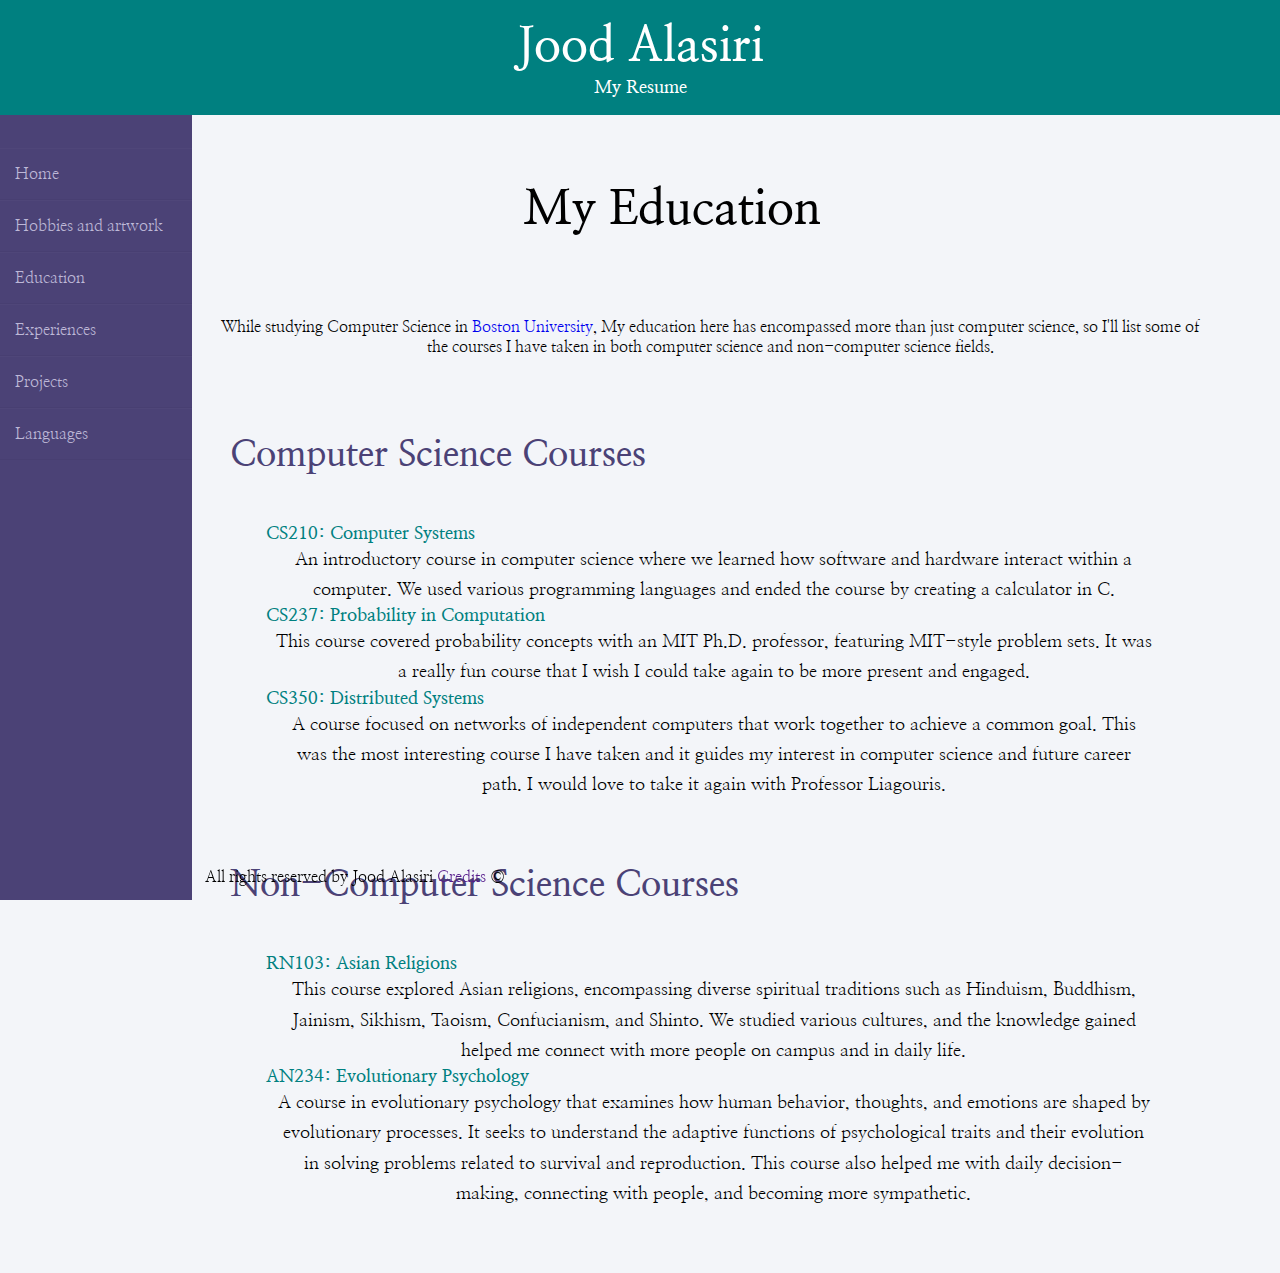
==== ed.html @ ae6a5c79 "mini project 1 complete thank you god i hate css" ====
<!DOCTYPE html>
<html lang="en">
<head>
  <meta charset="UTF-8">
  <title>Jood Alasiri Education</title>
  <link rel="stylesheet" type="text/css" href="sm.css">
  <link rel="preconnect" href="https://fonts.googleapis.com">
  <link rel="preconnect" href="https://fonts.gstatic.com" crossorigin>
  <link href="https://fonts.googleapis.com/css2?family=Nanum+Myeongjo:wght@400;700;800&display=swap" rel="stylesheet">
</head>
<body>



</body>



<main>

  <div class="banner">
    <div class="banner-content">
      <h1>Jood Alasiri</h1>
      <h4>My Resume</h4>
    </div>
  </div>


  <div class="wrappar">
    <nav class="sidebar">

      <br>
      <ul>
        <li><a href="index.html">Home</a></li><!-- done-->
        <li><a href="hobby.html">Hobbies and artwork</a></li><!-- done-->
        <li><a href="ed.html">Education</a></li><!-- done-->
        <li><a href="exp.html">Experiences</a></li><!-- replace with something-->
        <li><a href="proj.html">Projects</a></li><!-- done-->
        <li><a href="lang.html">Languages</a></li><!-- done-->
      </ul>
    </nav>

<div class="ed">
  <h1> My Education</h1>
  <p>
  While studying Computer Science in <a href="https://www.bu.edu">Boston University</a>, My education here has encompassed more than just computer science, so I'll list some of the courses I have taken in both computer science and non-computer science fields.
  </p>


    <div class="eacher">
  <h3>Computer Science Courses</h3>

  <h4>CS210: Computer Systems</h4>
  <p>
    An introductory course in computer science where we learned how software and hardware interact within a computer. We used various programming languages and ended the course by creating a calculator in C.
  </p>

  <h4>CS237: Probability in Computation</h4>
  <p>
    This course covered probability concepts with an MIT Ph.D. professor, featuring MIT-style problem sets. It was a really fun course that I wish I could take again to be more present and engaged.
  </p>


  <h4>CS350: Distributed Systems</h4>
  <p>
    A course focused on networks of independent computers that work together to achieve a common goal. This was the most interesting course I have taken and it guides my interest in computer science and future career path. I would love to take it again with Professor Liagouris.
  </p>


</div>



    <div class = "eacher">
    <h3>Non-Computer Science Courses</h3>

  <h4>RN103: Asian Religions</h4>
  <p>
    This course explored Asian religions, encompassing diverse spiritual traditions such as Hinduism, Buddhism, Jainism, Sikhism, Taoism, Confucianism, and Shinto. We studied various cultures, and the knowledge gained helped me connect with more people on campus and in daily life.
  </p>

  <h4>AN234: Evolutionary Psychology</h4>
  <p class="laster">
    A course in evolutionary psychology that examines how human behavior, thoughts, and emotions are shaped by evolutionary processes. It seeks to understand the adaptive functions of psychological traits and their evolution in solving problems related to survival and reproduction. This course also helped me with daily decision-making, connecting with people, and becoming more sympathetic.
  </p>
  </div>
  </div>
  </div>

  <footer>
    <p>All rights reserved by Jood Alasiri <a href="">Credits</a> &#169;</p>
  </footer>
</main>




</html>
---- sm.css ----
* {
  box-sizing: border-box;
  font-family: "Nanum Myeongjo", serif;
  margin: 0;
  padding: 0;
  list-style: none;
  text-decoration: none;
}



h1{
  font-size: calc(10px + 3vw);
}


.banner {
  background-color: teal;
  max-width: 100%;
  margin: 0 auto;
  height: 60%; /* Set a fixed height */
  position: relative;
  top: 0;
  z-index: 1; /* Ensures it stays above other elements like the sidebar */
}


.banner-content {
  padding: 16px;
  text-align: center;
  color:white;
  font-size: calc(5px + 1vw);
}


body {
  background-color: #f3f5f9;
}


.wrappar {
  display: flex;
  position: relative;
  margin-bottom:5%;

}


.wrappar .sidebar {
  position: fixed;
  width: 15%;
  height: 100%;
  background-color: #4b4276;
  padding-top: 10%;
  top:0;


}

/* Sidebar Heading */
.wrappar .sidebar h1 {
  color: #fff;
  text-transform: uppercase;
  text-align: center;
}

/* Sidebar Links */
.wrappar .sidebar ul li {
  padding: 15px;
  border-bottom: 1px solid rgba(0, 0, 0, 0.03);
  border-top: 1px solid rgba(225, 225, 225, 0.03);
}

.wrappar .sidebar ul li a {
  color: #bdb8d7;
  display: block;
}

/* Main Content */
main {
  height: 100%;
}


.slay {
  display: flex; /* Aligns the image and text side by side */
  gap: 20px; /* Adds space between the image and the text */
  align-items: flex-start; /* Aligns the top of the image and text */
  width: 100%; /* Ensures the container takes the full width of its parent */
  margin-left: 15%;
  margin-top: 5%;
}

.slay img {
  max-width: 40%; /* Set the max width for the image */
  height: auto; /* Ensure the image retains its aspect ratio */
  margin: 0 5%;

}


.intro-text {
  width: 90%;

  line-height: 2;
}



.hobby h1{
  text-align: center;
  margin-top: 5%;
  margin-bottom: 5%;

}
.hobby h3 {
  display: block;
  flex-direction: row;



}


.ed h1{
  text-align: center;
  margin-top: 5%;
  margin-left: 5%;
  margin-bottom: 5%;


}





.ed p{
  margin:6%;
}

.ed p{
  text-align: center;
  margin-left:  17%;

}
.ed .eacher {
  display: block;
  margin : 5% 10% 0% 18%;
  box-sizing: border-box;




}

.ed .eacher h4 {
  color:teal;
  font-size:calc(5px + 1vw);
  margin-left: 4vh;



}

.ed .eacher h3 {

  color:#4b4276;

}
.ed .eacher p {

  margin-left:5vh
}



.eacher{
  display: inline-block;
  margin-bottom: 5%;
  box-sizing: border-box;
  margin-left: 18%;
  margin-top: 5%;

}


.eacher img {
  float: left;  /* Float the image to the left */
  margin-right: 15px;  /* Add some margin to the right of the image */
  margin-bottom: 10px; /* Add some margin to the bottom for spacing */
  max-width: 30%; /* Set a maximum width for the image */

}

.eacher h3 {
  color: teal;
  text-align: left;
  margin-bottom:5vh;
  font-size: calc(10px + 2vw);



}

.eacher p {
  line-height: 1.7;
  font-size: calc(5px + 1vw);
  margin: 0;
}

footer{

  margin:5% 0% 1% 16%;
  bottom:0;
  position: fixed;

}




#proj{
  display:flex;


  flex-direction:column;

  margin-left:45% ;
}

#proj h1{
 margin-bottom:30%;


}

#proj .box{
  margin-right:30%;
}



@media screen and (max-width: 750px) {

  .wrappar {
    flex-direction: column; /*almost died trying to figure this one out </3  */
  }


  .wrappar .sidebar {
    width: 100%;
    height: auto;
    position: relative;
    display: flex;
    justify-content: space-around;
    padding: 10px 0;
    background-color: #4b4276;
  }


  .sidebar ul {
    display: flex;
    justify-content: space-around; /* Space links across the top */
    width: 100%;
  }

  .sidebar ul li {
    padding: 10px;
    border: none; /* Remove borders to look like a top bar */
  }

  .slay {
    margin-left: 0; /* Adjust margin to match new layout */
    margin-top: 20px; /* Adjust margin for spacing */
  }

  .slay img{
    width: 100vw;
  }




  .wrappar .eacher{

    margin-top: 15%;
  }
  .eacher, .ed .eacher{
    margin: 10% auto;
    align-content: center;
    margin: auto 8%;

  }
  .eacher h3, .ed .eacher h4{


    text-align: center;
    font-size: calc(10px + 3vw);
    margin-bottom: 5%;
  }


  .eacher img {
    width: 100%; /* Ensure images take full width of their container */
    max-width: 100%; /* Prevent any overflow issues */
    float: none; /* Disable float on small screens */
    margin: 0; /* Remove any margins that might limit the width */
    margin-bottom:3%;
  }

  .eacher p {

    font-size: calc(5px + 2vw);
    align-content:center;



  }

  .eacher h3{
    margin-top: 15%;

  }



  .ed .eacher h3{

    margin-top: 15%;
  }
  .ed p , .ed .eacher p{

    margin: 0px 3vh;
    font-size: calc(10px + 2vw);
    align-content:center;

  }





  footer {
    text-align: center;
    margin: 0;
    padding: 20px 0;
    width: 100%;
    background-color: #4b4276;
    color: white;
    bottom:0;
    position: relative;
  }

  #proj-footer {
    text-align: center;
    margin: 0;
    padding: 20px 0;
    width: 100%;
    background-color: #4b4276;
    color: white;
    bottom:0;
    position: fixed;
  }


  footer a {
    color: white;
    text-decoration: none;

  }

  footer a:hover {
    text-decoration: underline;



  }

  #proj{

    align-text:center;
  }



  body{

  }

  .buttons{
    text-align: center;
    margin-top: 40vh;


  }

  button{

    border: 1px solid purple;
    background:none;
    padding:10px 20px;
    cursor:pointer;
    margin:10px;

  }

  #power, #add{


    color:purple;

  }


  #clear, #sub{


    color:black;

  }


  #power:hover, #add:hover{
    color:black



  }



  #clear:hover, #sub:hover{
    color:purple;


  }


  button::before{



    content:'';

    position:absolute;
    left:0;
  }

}
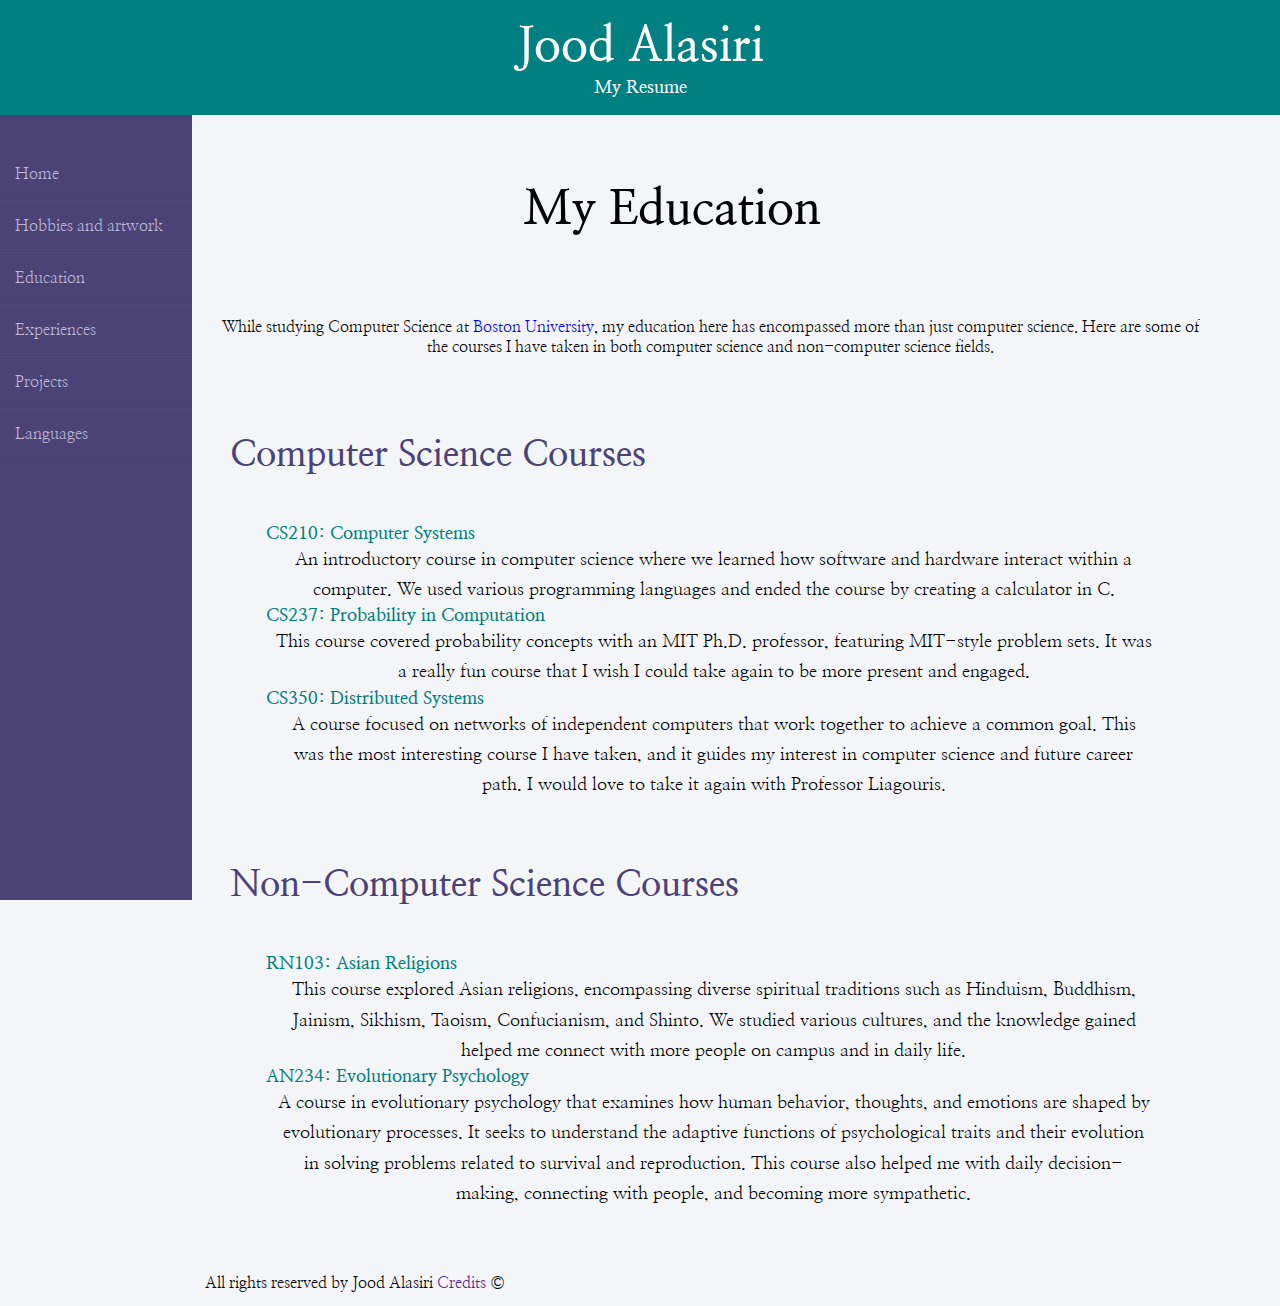
==== commit fc112522: "fixed footer and title, added comments" ====
--- a/ed.html
+++ b/ed.html
@@ -2,22 +2,24 @@
 <html lang="en">
 <head>
   <meta charset="UTF-8">
-  <title>Jood Alasiri Education</title>
+  <title>Education | resume | Jood Alasiri<</title>
+
+  <!-- Link to external CSS file -->
   <link rel="stylesheet" type="text/css" href="sm.css">
+
+  <!-- Preconnect to Google Fonts for faster loading -->
   <link rel="preconnect" href="https://fonts.googleapis.com">
   <link rel="preconnect" href="https://fonts.gstatic.com" crossorigin>
+
+  <!-- Google Fonts link for 'Nanum Myeongjo' font -->
   <link href="https://fonts.googleapis.com/css2?family=Nanum+Myeongjo:wght@400;700;800&display=swap" rel="stylesheet">
 </head>
 <body>
-
-
-
 </body>
-
-
 
 <main>
 
+  <!-- Banner section -->
   <div class="banner">
     <div class="banner-content">
       <h1>Jood Alasiri</h1>
@@ -25,74 +27,70 @@
     </div>
   </div>
 
-
+  <!-- Wrapper section for sidebar and content -->
   <div class="wrappar">
     <nav class="sidebar">
-
       <br>
+      <!-- Sidebar navigation links -->
       <ul>
-        <li><a href="index.html">Home</a></li><!-- done-->
-        <li><a href="hobby.html">Hobbies and artwork</a></li><!-- done-->
-        <li><a href="ed.html">Education</a></li><!-- done-->
-        <li><a href="exp.html">Experiences</a></li><!-- replace with something-->
-        <li><a href="proj.html">Projects</a></li><!-- done-->
-        <li><a href="lang.html">Languages</a></li><!-- done-->
+        <li><a href="index.html">Home</a></li><!-- done -->
+        <li><a href="hobby.html">Hobbies and artwork</a></li><!-- done -->
+        <li><a href="ed.html">Education</a></li><!-- done -->
+        <li><a href="exp.html">Experiences</a></li><!-- replace with something -->
+        <li><a href="proj.html">Projects</a></li><!-- done -->
+        <li><a href="lang.html">Languages</a></li><!-- done -->
       </ul>
     </nav>
 
-<div class="ed">
-  <h1> My Education</h1>
-  <p>
-  While studying Computer Science in <a href="https://www.bu.edu">Boston University</a>, My education here has encompassed more than just computer science, so I'll list some of the courses I have taken in both computer science and non-computer science fields.
-  </p>
+    <!-- Education section -->
+    <div class="ed">
+      <h1>My Education</h1>
+      <p>
+        While studying Computer Science at <a href="https://www.bu.edu">Boston University</a>, my education here has encompassed more than just computer science. Here are some of the courses I have taken in both computer science and non-computer science fields.
+      </p>
 
+      <!-- Computer Science Courses -->
+      <div class="eacher">
+        <h3>Computer Science Courses</h3>
 
-    <div class="eacher">
-  <h3>Computer Science Courses</h3>
+        <h4>CS210: Computer Systems</h4>
+        <p>
+          An introductory course in computer science where we learned how software and hardware interact within a computer. We used various programming languages and ended the course by creating a calculator in C.
+        </p>
 
-  <h4>CS210: Computer Systems</h4>
-  <p>
-    An introductory course in computer science where we learned how software and hardware interact within a computer. We used various programming languages and ended the course by creating a calculator in C.
-  </p>
+        <h4>CS237: Probability in Computation</h4>
+        <p>
+          This course covered probability concepts with an MIT Ph.D. professor, featuring MIT-style problem sets. It was a really fun course that I wish I could take again to be more present and engaged.
+        </p>
 
-  <h4>CS237: Probability in Computation</h4>
-  <p>
-    This course covered probability concepts with an MIT Ph.D. professor, featuring MIT-style problem sets. It was a really fun course that I wish I could take again to be more present and engaged.
-  </p>
+        <h4>CS350: Distributed Systems</h4>
+        <p>
+          A course focused on networks of independent computers that work together to achieve a common goal. This was the most interesting course I have taken, and it guides my interest in computer science and future career path. I would love to take it again with Professor Liagouris.
+        </p>
+      </div>
 
+      <!-- Non-Computer Science Courses -->
+      <div class="eacher">
+        <h3>Non-Computer Science Courses</h3>
 
-  <h4>CS350: Distributed Systems</h4>
-  <p>
-    A course focused on networks of independent computers that work together to achieve a common goal. This was the most interesting course I have taken and it guides my interest in computer science and future career path. I would love to take it again with Professor Liagouris.
-  </p>
+        <h4>RN103: Asian Religions</h4>
+        <p>
+          This course explored Asian religions, encompassing diverse spiritual traditions such as Hinduism, Buddhism, Jainism, Sikhism, Taoism, Confucianism, and Shinto. We studied various cultures, and the knowledge gained helped me connect with more people on campus and in daily life.
+        </p>
 
-
-</div>
-
-
-
-    <div class = "eacher">
-    <h3>Non-Computer Science Courses</h3>
-
-  <h4>RN103: Asian Religions</h4>
-  <p>
-    This course explored Asian religions, encompassing diverse spiritual traditions such as Hinduism, Buddhism, Jainism, Sikhism, Taoism, Confucianism, and Shinto. We studied various cultures, and the knowledge gained helped me connect with more people on campus and in daily life.
-  </p>
-
-  <h4>AN234: Evolutionary Psychology</h4>
-  <p class="laster">
-    A course in evolutionary psychology that examines how human behavior, thoughts, and emotions are shaped by evolutionary processes. It seeks to understand the adaptive functions of psychological traits and their evolution in solving problems related to survival and reproduction. This course also helped me with daily decision-making, connecting with people, and becoming more sympathetic.
-  </p>
+        <h4>AN234: Evolutionary Psychology</h4>
+        <p class="laster">
+          A course in evolutionary psychology that examines how human behavior, thoughts, and emotions are shaped by evolutionary processes. It seeks to understand the adaptive functions of psychological traits and their evolution in solving problems related to survival and reproduction. This course also helped me with daily decision-making, connecting with people, and becoming more sympathetic.
+        </p>
+      </div>
+    </div>
   </div>
-  </div>
-  </div>
-
-  <footer>
+  <!-- needed space between the credit bar and the last words on the page, the simplest thing was to this and make it similar across class-->
+  <div class="spacer"> </div>
+  <!-- Footer section -->
+  <footer >
     <p>All rights reserved by Jood Alasiri <a href="">Credits</a> &#169;</p>
   </footer>
 </main>
 
-
-
-
 </html>
--- a/sm.css
+++ b/sm.css
@@ -1,3 +1,6 @@
+
+
+
 * {
   box-sizing: border-box;
   font-family: "Nanum Myeongjo", serif;
@@ -213,7 +216,7 @@
 
   margin:5% 0% 1% 16%;
   bottom:0;
-  position: fixed;
+  position: relative;
 
 }
 
@@ -230,13 +233,17 @@
 }
 
 #proj h1{
- margin-bottom:30%;
+  margin-bottom:20%;
 
 
 }
 
 #proj .box{
   margin-right:30%;
+}
+
+.spacer{
+  margin-bottom:5%;
 }
 
 
@@ -322,6 +329,7 @@
     margin-top: 15%;
 
   }
+
 
 
 
@@ -379,7 +387,14 @@
 
   #proj{
 
-    align-text:center;
+    align-content:center;
+    margin-left:40%;
+  }
+  #proj h1{
+    margin-bottom:10%;
+
+
+
   }
 
 
@@ -390,7 +405,11 @@
 
   .buttons{
     text-align: center;
-    margin-top: 40vh;
+    margin-top: 10vh;
+    margin-right: 40%;
+    margin-bottom: 15%;
+    display: flex;
+    flex-direction: column;
 
 
   }
@@ -401,7 +420,7 @@
     background:none;
     padding:10px 20px;
     cursor:pointer;
-    margin:10px;
+    margin:2%;
 
   }
 
